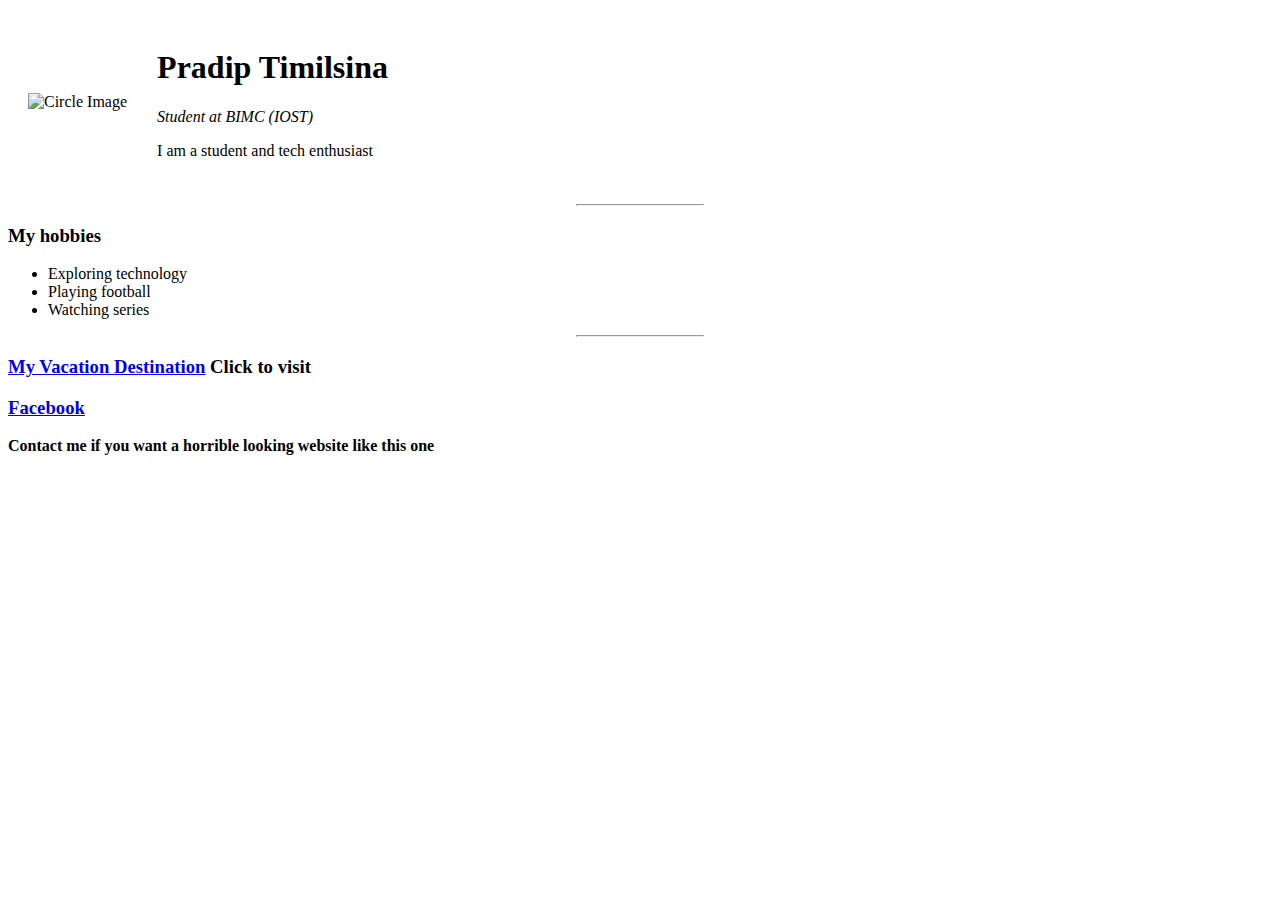
==== index.html @ 4ad270e2 "Update index.html" ====
<!DOCTYPE html>
<html>
  <title> Pradip Timilsina </title>
  <head>
    <style>
      body {
        background-image: url("https://raw.githubusercontent.com/techpradip/tech/main/background.jpg");
      }
      h1 {
        text-align: center ;
        color: black ;
      }
      html { 
        
      }
    </style>
  </head>


  <body>
	<table cellspacing="10" cellpadding="10">
		<tr>
			<td>
				<img src="https://raw.githubusercontent.com/techpradip/tech/main/images/circle-cropped.png"
				alt="Circle Image" width="153px" height="153px">
			</td>
			<td>
				<h1>Pradip Timilsina</h1>
				<h4><i></h4>Student at BIMC (IOST) </h4></i>
				<p> I am a student and tech enthusiast </p>
			</td>
		</tr>
	</table>
	<hr width="10%">
	<h3>My hobbies</h3>
	<ul>
		<li>Exploring technology</li>
		<li>Playing football</li>
		<li>Watching series</li>
	</ul>
	<hr width="10%">
	<h3><a href="test.html">My Vacation Destination</a> Click to visit</h3>
	<h3><a href="https://www.facebook.com/pradeep.tim.3/">Facebook</a></h3> <strong>Contact me if you want a horrible looking website like this one </strong>
	</ol>
	<h3></h3>
  </body>  
  </html>
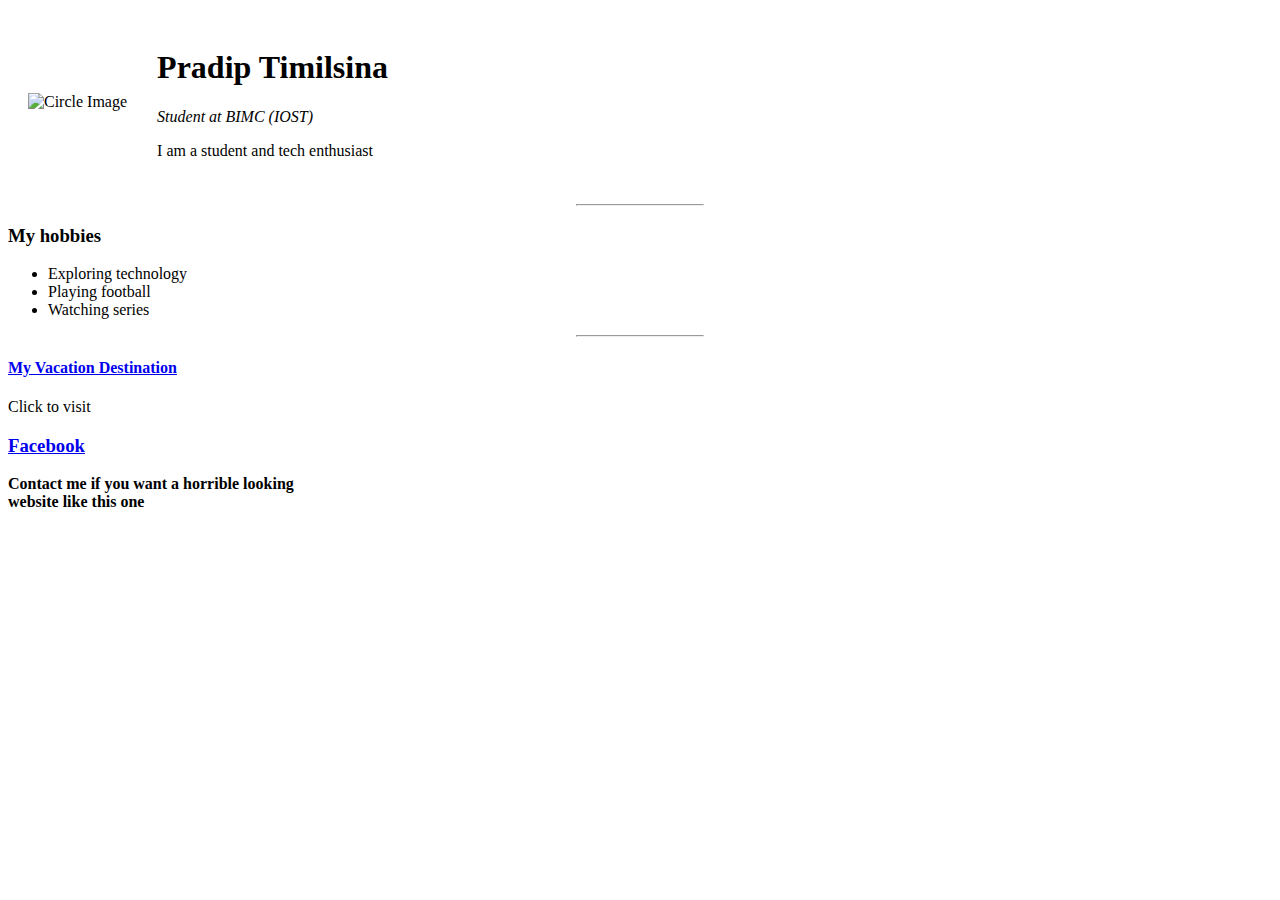
==== commit d5416480: "Update index.html" ====
--- a/index.html
+++ b/index.html
@@ -39,8 +39,8 @@
 		<li>Watching series</li>
 	</ul>
 	<hr width="10%">
-	<h3><a href="test.html">My Vacation Destination</a> Click to visit</h3>
-	<h3><a href="https://www.facebook.com/pradeep.tim.3/">Facebook</a></h3> <strong>Contact me if you want a horrible looking website like this one </strong>
+	<h4><a href="test.html">My Vacation Destination</a></h4> Click to visit
+	<h3><a href="https://www.facebook.com/pradeep.tim.3/">Facebook</a></h3> <strong>Contact me if you want a horrible looking<br> website like this one </strong>
 	</ol>
 	<h3></h3>
   </body>  
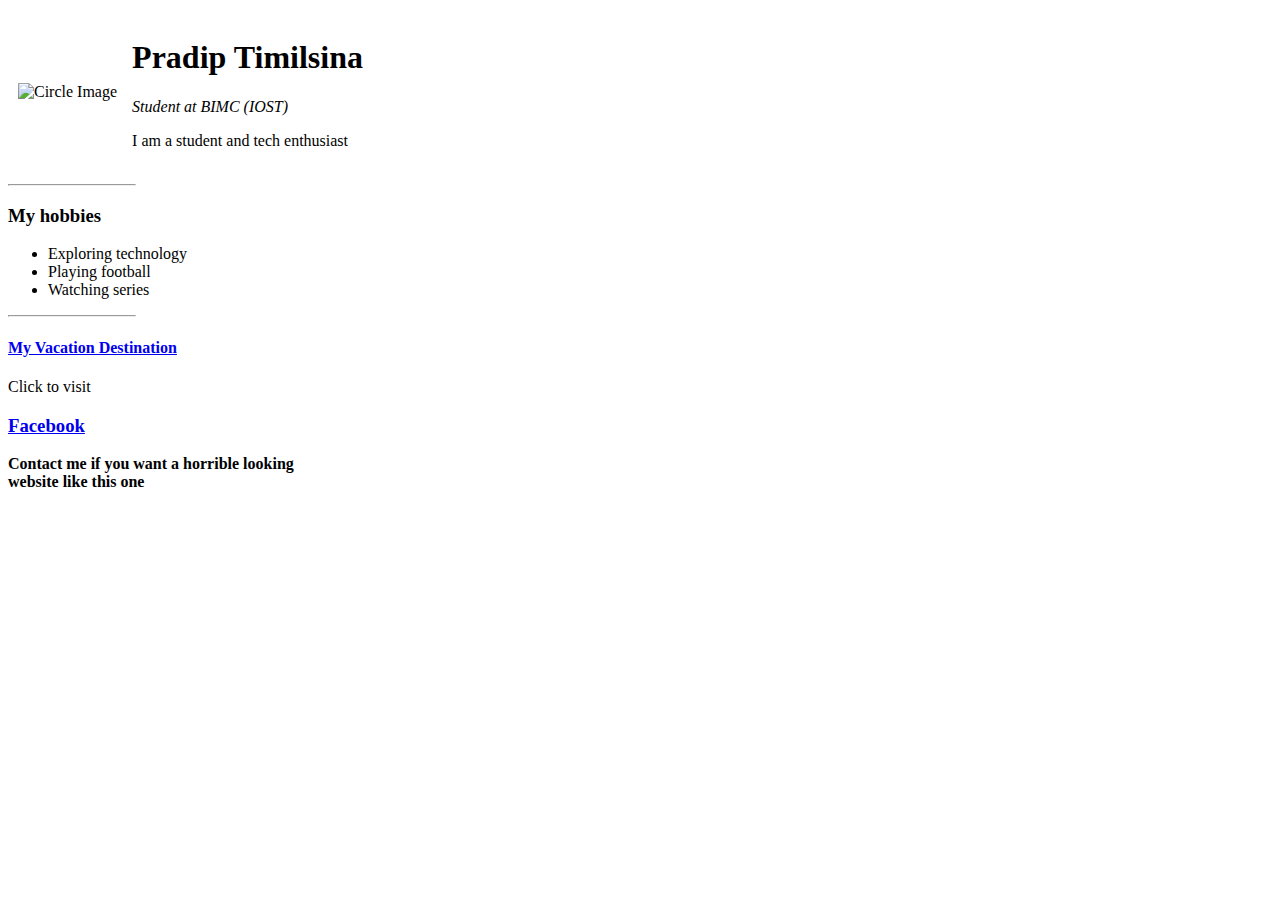
==== commit 37130fad: "Update index.html" ====
--- a/index.html
+++ b/index.html
@@ -10,15 +10,15 @@
         text-align: center ;
         color: black ;
       }
-      html { 
-        
+      hr { 
+        margin-left: 0;
       }
     </style>
   </head>
 
 
   <body>
-	<table cellspacing="10" cellpadding="10">
+	<table cellspacing="5" cellpadding="5">
 		<tr>
 			<td>
 				<img src="https://raw.githubusercontent.com/techpradip/tech/main/images/circle-cropped.png"
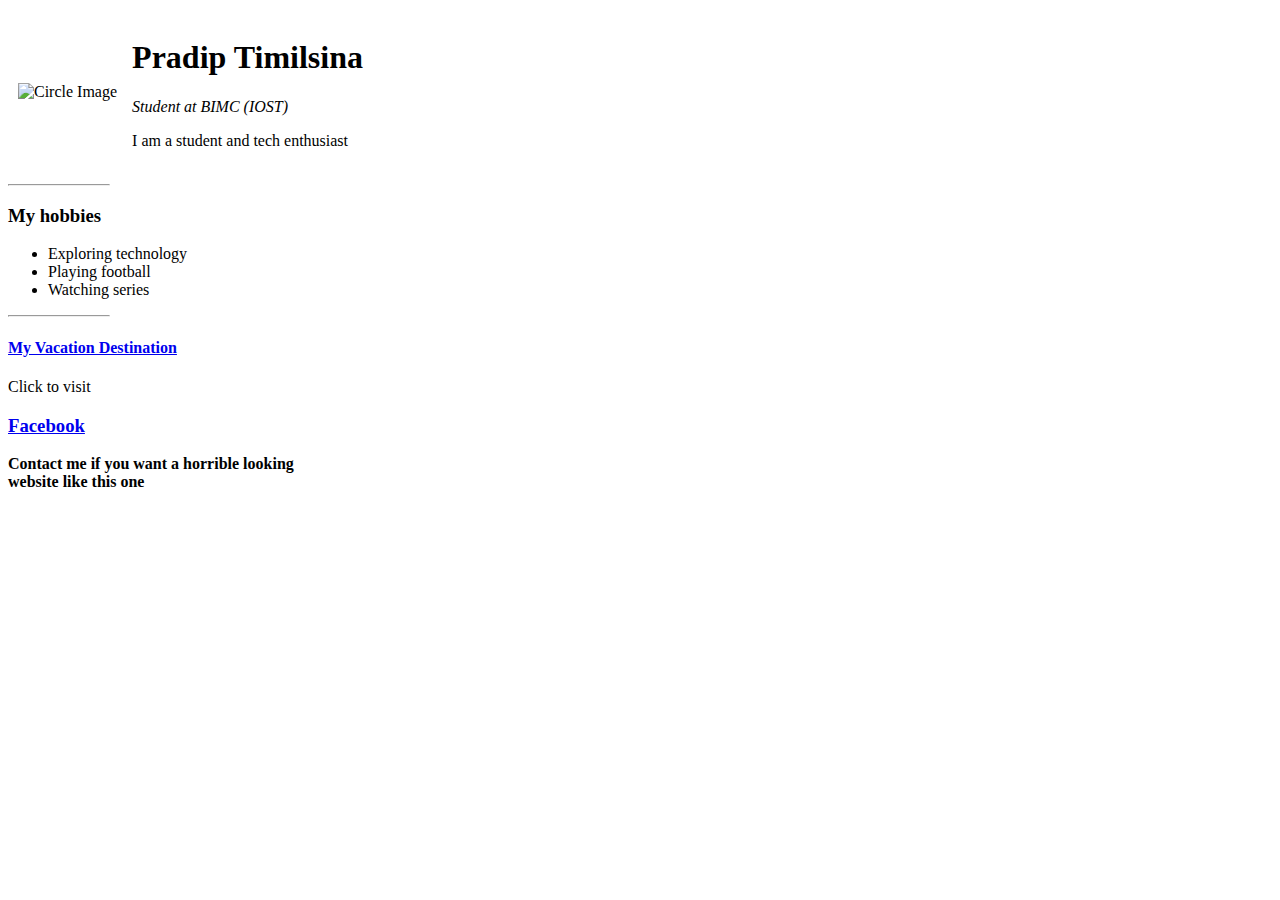
==== commit d06d9ae8: "Update index.html" ====
--- a/index.html
+++ b/index.html
@@ -4,7 +4,7 @@
   <head>
     <style>
       body {
-        background-image: url("https://raw.githubusercontent.com/techpradip/tech/main/background.jpg");
+        background-image: url("https://raw.githubusercontent.com/techpradip/tech/main/background.png");
       }
       h1 {
         text-align: center ;
@@ -21,7 +21,7 @@
 	<table cellspacing="5" cellpadding="5">
 		<tr>
 			<td>
-				<img src="https://raw.githubusercontent.com/techpradip/tech/main/images/circle-cropped.png"
+				<img src="https://raw.githubusercontent.com/techpradip/tech/main/images/circle-cropped.jpg"
 				alt="Circle Image" width="153px" height="153px">
 			</td>
 			<td>
@@ -31,14 +31,14 @@
 			</td>
 		</tr>
 	</table>
-	<hr width="10%">
+	<hr width="100px">
 	<h3>My hobbies</h3>
 	<ul>
 		<li>Exploring technology</li>
 		<li>Playing football</li>
 		<li>Watching series</li>
 	</ul>
-	<hr width="10%">
+	<hr width="100px">
 	<h4><a href="test.html">My Vacation Destination</a></h4> Click to visit
 	<h3><a href="https://www.facebook.com/pradeep.tim.3/">Facebook</a></h3> <strong>Contact me if you want a horrible looking<br> website like this one </strong>
 	</ol>
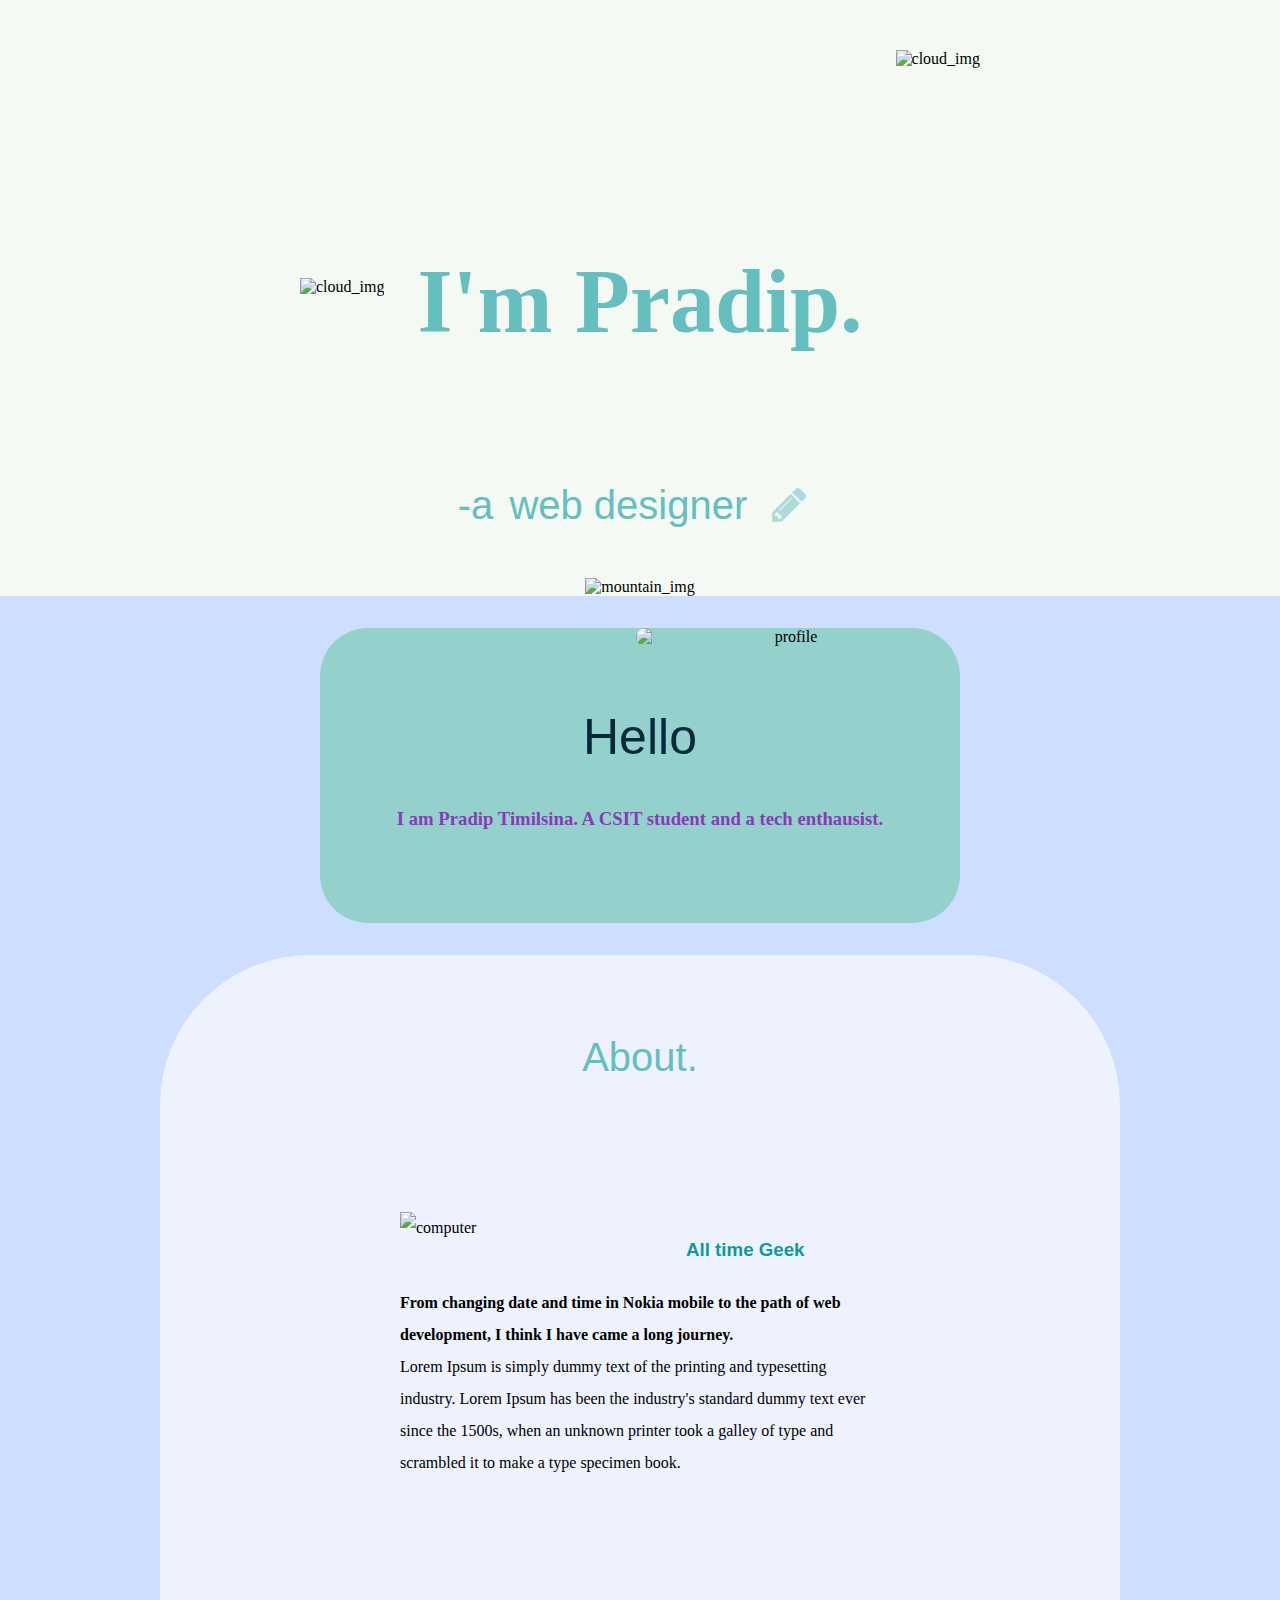
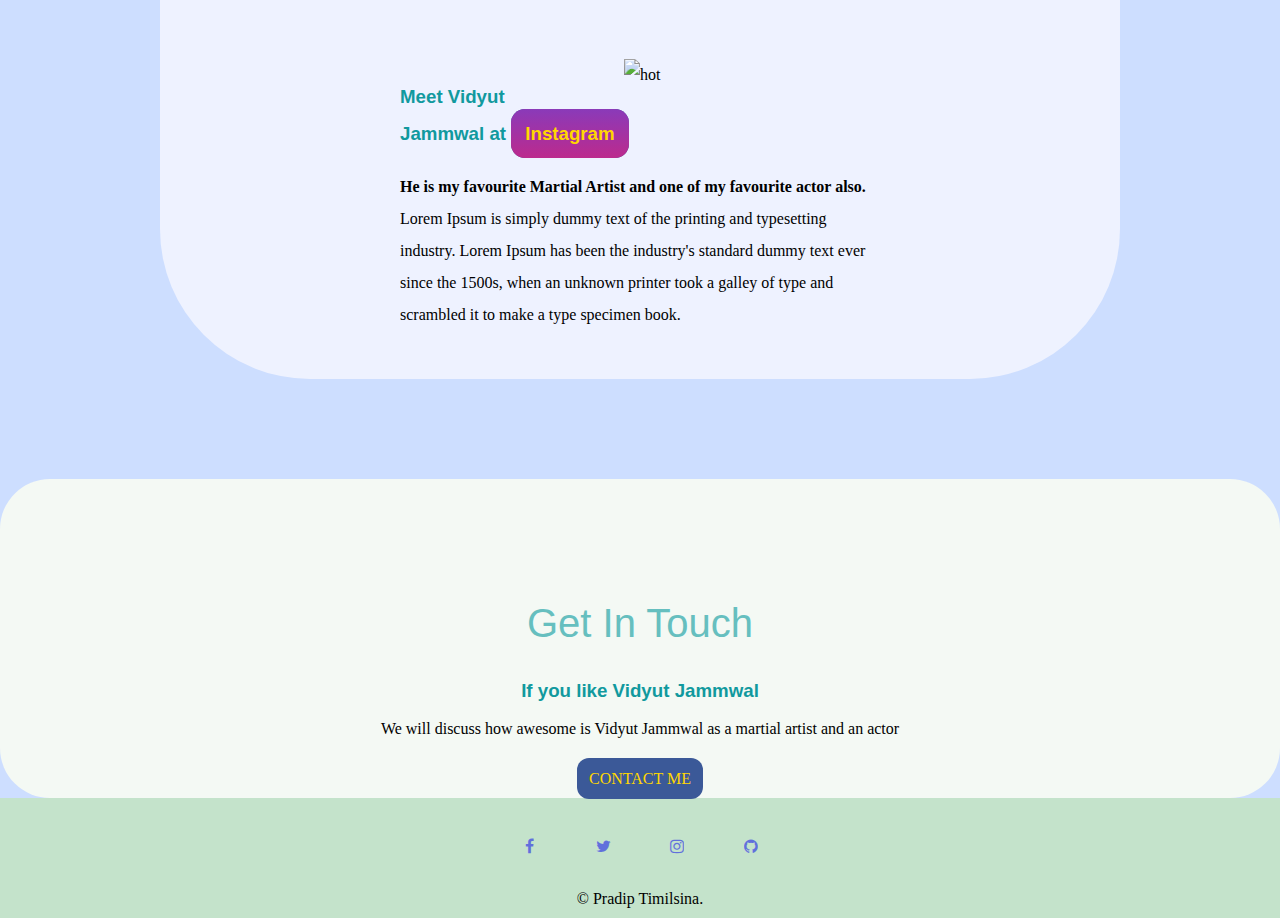
==== commit e1c2fd06: "Update index.html" ====
--- a/index.html
+++ b/index.html
@@ -1,47 +1,74 @@
 <!DOCTYPE html>
-<html>
-  <title> Pradip Timilsina </title>
-  <head>
-    <style>
-      body {
-        background-image: url("https://raw.githubusercontent.com/techpradip/tech/main/background.png");
-      }
-      h1 {
-        text-align: center ;
-        color: black ;
-      }
-      hr { 
-        margin-left: 0;
-      }
-    </style>
-  </head>
+<html lang="en">
+	<head>
+		<meta charset="utf-8">
+		<title>Pradip Timilsina</title>
+		<link rel="stylesheet" href="css/new.css">
+		<link rel="icon" href="img/favicon.ico">
+		<link rel="stylesheet" href="https://cdnjs.cloudflare.com/ajax/libs/font-awesome/4.7.0/css/font-awesome.min.css">
+	</head>
+<body>
+	<div class="top">
+	
+		<img class="top_cloud" src="img/cloud.png" alt="cloud_img">
+		<h1 class="hi">I'm Pradip.</h1>
+		<h2>-a<span class="pro"> web designer</span><span class="fa fa-pencil"></span> </h2>
+		<img class="bottom_cloud" src="img/cloud.png" alt="cloud_img">
+		<img src="img/mountain.png" alt="mountain_img">
+		
+	</div>
+	
+	<div class="middle-container">
+	
+		<div class="intro">
+			<img  class="profile" src="img/pp.jpg" alt="profile">
+			<h2 class="neonh1">Hello</h2>
+			<h3 class="desc">I am Pradip Timilsina. A CSIT student and a tech enthausist.</h3>
+		</div>
+		
+	</div>	
+	
+	<div class="about">
+	
+		<h2> About.</h2>
+		<div class="about-row">
+			<img class="computer-img" src="img/computer.png" alt="computer">
+				<h3>All time Geek</h3>
+				<p > <b>From changing date and time in Nokia mobile to the path of web development,
+				I think I have came a long journey.</b><br> Lorem Ipsum is simply dummy text of the printing and typesetting industry. Lorem Ipsum has been the industry's standard dummy text ever since the 1500s, when an unknown printer took a galley of type and scrambled it to make a type specimen book. </p>
+		</div>
+		
+		<div class="about-row">
+			<img class="vidyut-img" src="img/vidyut.webp" alt="hot">
+      
+				<h3>Meet <strong>Vidyut Jammwal at <a class="btn insta" href="https://www.instagram.com/mevidyutjammwal" target="_blank">
+				Instagram </a></strong></h3>
+				<p > <b>He is my favourite Martial Artist and one of my favourite actor also. </b><br>
+					Lorem Ipsum is simply dummy text of the printing and typesetting industry. Lorem Ipsum has been the industry's standard dummy text ever since the 1500s, when an unknown printer took a galley of type and scrambled it to make a type specimen book. 
+				<p>
+		</div>
+		
+	</div>
+			
+			
+	<div class="contact-me">
+			<h2>Get In Touch</h2>
+			<h3>If you like Vidyut Jammwal</h3>
+			<p class="on-vidyut">We will discuss how awesome is Vidyut Jammwal as a martial artist and an actor</p>
+			<div class="button">
+				<a class="btn" href="https://www.facebook.com/whoispradip" target="_blank">CONTACT ME</a>
+	</div>	</div>
 
 
-  <body>
-	<table cellspacing="5" cellpadding="5">
-		<tr>
-			<td>
-				<img src="https://raw.githubusercontent.com/techpradip/tech/main/images/circle-cropped.jpg"
-				alt="Circle Image" width="153px" height="153px">
-			</td>
-			<td>
-				<h1>Pradip Timilsina</h1>
-				<h4><i></h4>Student at BIMC (IOST) </h4></i>
-				<p> I am a student and tech enthusiast </p>
-			</td>
-		</tr>
-	</table>
-	<hr width="100px">
-	<h3>My hobbies</h3>
-	<ul>
-		<li>Exploring technology</li>
-		<li>Playing football</li>
-		<li>Watching series</li>
-	</ul>
-	<hr width="100px">
-	<h4><a href="test.html">My Vacation Destination</a></h4> Click to visit
-	<h3><a href="https://www.facebook.com/pradeep.tim.3/">Facebook</a></h3> <strong>Contact me if you want a horrible looking<br> website like this one </strong>
-	</ol>
-	<h3></h3>
-  </body>  
-  </html>
+	<div class="bottom-container">
+		<a href="www.facebook.com/whoispradip"><span class="fa fa-facebook"></span></a>
+		<a href="#www.twitter.com/"> <span class="fa fa-twitter"></span></a>
+		<a href="#"> <span class="fa fa-instagram"></span></a>
+		<a  href="#" ><span class="fa fa-github"></span></a>
+		<p>© Pradip Timilsina.</p>
+	</div>
+
+
+</body>
+
+</html>
--- a/css/new.css
+++ b/css/new.css
@@ -0,0 +1,159 @@
+
+html {
+	font-family: "",serif;
+}
+body {
+	margin: 0;
+	text-align: center;
+	font-family: Times new Roman,serif;
+	background-color: #CDDEFF;
+}
+h1 {
+	color: #66BFBF;
+	font-size: 5.625rem;
+	margin: 150px auto 0 auto;
+	font-family: 'Kunstler Script', cursive;
+}
+h2 {
+	color: #66BFBF;
+	font-size: 2.5rem;
+	font-family: 'Montserrat', sans-serif;
+	font-weight: normal;
+	margin-top: 2rem;
+	padding-top: 5rem;
+}
+h3 {
+	color: #11999E;
+	font-family: 'Montserrat', sans-serif;
+}
+p {
+	
+}
+
+.top {
+	background-color: #F4F9F4;
+	position: relative;
+	padding-top: 100px;
+
+}
+.middle-container {
+	background-color: #F5EEDC;
+	border-radius: 30em;
+	position: relative;
+	width: 50%;
+	margin: auto;
+}
+.intro {
+	background-color: #95D1CC;
+	border-radius: 3rem;
+}
+.profile {
+	width: 19rem;
+	float: right;
+	margin: 0px 20px 20px;
+	border-radius: 30px;
+}
+.desc {
+	padding-bottom: 5em;
+	color: #8a3ab9;
+	font-family: Licorice;
+}
+.neonh1 {
+	font-size: 50px;
+	color: #04293A;
+}
+.bottom-container {
+	padding: 20px;
+	background-color: #C4E3CB;
+	height: 5rem;
+}
+
+.top_cloud {
+	position: absolute;
+	right: 300px;
+	top: 50px;	
+}
+
+.pro {
+	text-decoration: none;
+	margin: 5px;
+}
+
+.bottom_cloud {
+	position: absolute;
+	bottom: 300px;
+	left: 300px;
+}
+
+
+
+.fa {
+  opacity: 0.5;	
+  padding: 20px;
+  font-size: 30px;
+  width: 30px;
+  text-align: center;
+  text-decoration: none;
+  border-radius: 50%;
+}
+
+.fa:hover {	
+	opacity: 1;
+}
+
+.vidyut {
+	background-image: url("https://wallpaperaccess.com/full/1908205.jpg");
+	width: 500px;
+}
+
+
+.about {
+	background-color: #EEF2FF;
+	width: 75%;
+	margin: 10px auto;
+	border-radius: 150px;
+}
+
+.about-row {
+	margin: 100px auto;
+	padding: 2rem;
+	width: 50%;
+	text-align: left;
+	line-height: 2;  
+}
+.computer-img {
+	width: 16rem;
+	float: left;
+	margin-right: 30px;
+}
+.vidyut-img {
+	width: 16rem;
+	float: right;
+	margin-left: 30px;
+}
+.contact-me {
+	border-radius: 50px;
+	padding: 10px;
+	background-color: #F4F9F4;
+}
+.btn {
+	color: gold;
+	background-color: #3b5998;
+	text-decoration: none;
+	border-radius:0.75em;
+	padding: 0.75em;
+	margin-bottom: 3rem;
+}
+.insta {
+	background-image: linear-gradient(#8a3ab9,#bc2a8d);
+}
+.button {
+	margin-top: 2rem;
+}
+
+.navigation-bar {
+	position: fixed;
+	float:left;
+	z-index:3;
+	text-decoration: none;
+}
